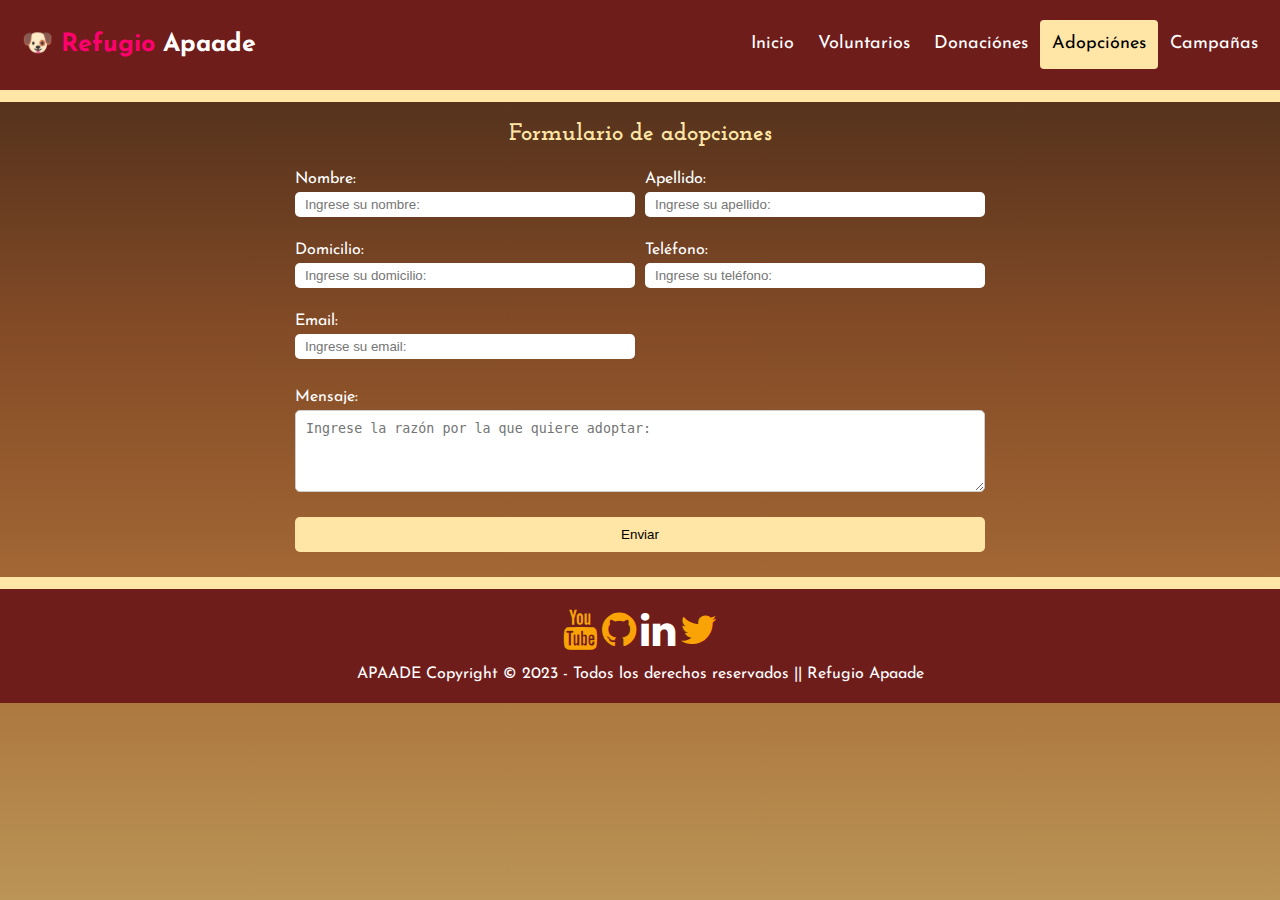
==== adopciones-formulario.html @ 07ca382c "voluntarios, campañas y adopciones" ====
<!DOCTYPE html>
<html lang="es">
<head>
    <title>Refugio Canino Apaade</title>
    <meta charset="UTF-8">
    <meta name="author" content="Refugio Apaade">
    <meta name="description" content="Informacion y contactos del refugio Apaade"
    <meta name="keywords" content="perros, refugio, adopcion, donaciones, canino, villa gesel">
    <meta name="viewport" content="width=device-width, initial-scale=1">
    <link rel="stylesheet" href="https://cdnjs.cloudflare.com/ajax/libs/font-awesome/4.7.0/css/font-awesome.min.css">
    <link href="/img/favicon.ico" rel="icon" type="image/x-icon" />
    <link href="css/style.css" rel="stylesheet">
    <script src="js/app.js"></script>
</head>
<body>
    <div class="header">
        <a href="index.html" class="logo">&#128054; <font color="#ff006e">Refugio</font> Apaade</a>
        <div class="header-right">
            <a href="index.html">Inicio</a>
            <a href="voluntarios.html">Voluntarios</a>
            <a href="donaciones.html">Donaciónes</a>
            <a class="active" href="adopciones.html">Adopciónes</a>
            <a href="campañas.html">Campañas</a>
        </div>
    </div>
    <center><h2>Formulario de adopciones</h2></center>
  <section class="contenedor_formulario">
    <section class="contenedor_formulario1">
      <div class="formulario_grupo">
        <label for="nombre">Nombre:</label>
        <input type="text" id="nombre" name="nombre" placeholder="Ingrese su nombre:" required>
      </div>
      <div class="formulario_grupo">
        <label for="apellido">Apellido:</label>
        <input type="text" id="apellido" name="apellido" placeholder="Ingrese su apellido:" required>
      </div>
      <div class="formulario_grupo">
        <label for="domicilio">Domicilio:</label>
        <input type="text" id="domicilio" name="domicilio" placeholder="Ingrese su domicilio:" required>
      </div>
      <div class="formulario_grupo">
        <label for="telefono">Teléfono:</label>
        <input type="tel" id="telefono" name="telefono" placeholder="Ingrese su teléfono:" required>
      </div>
      <div class="formulario_grupo">
        <label for="email">Email:</label>
        <input type="email" id="email" name="email" placeholder="Ingrese su email:" required>
      </div>
    </section>
    <section>
    <div class="formulario_grupo2">
      <label for="mensaje">Mensaje:</label>
      <textarea id="mensaje" name="mensaje" rows="4" placeholder="Ingrese la razón por la que quiere adoptar:" required></textarea>
    </div>
    <div class="formulario_grupo2">
      <input type="submit" value="Enviar">
    </div>
    </section>
  </section>
    <footer>
        <p>
        <a href="https://www.youtube.com/@thegreattaborlin5204" target="”_blank”" rel="noopener noreferrer"><i class="fa fa-youtube "></i></a>
        <a href="https://github.com/Tarbolin69" target="”_blank”" rel="noopener noreferrer"><i class="fa fa-github "></i></a>
        <href="#" target="”_blank”" rel="noopener noreferrer"><i class="fa fa-linkedin "></i></a>
        <a href="#" target="”_blank”" rel="noopener noreferrer"><i class="fa fa-twitter "></i></a>
        </p>
        <p>
        APAADE Copyright © 2023 - Todos los derechos reservados || Refugio Apaade
        </p>
    </footer>
</body>
</html>
---- css/style.css ----
/* La Estructura de la Pagina */
@import url('https://fonts.googleapis.com/css2?family=Josefin+Slab:ital,wght@0,400;0,500;0,600;0,700;1,700&display=swap');
@import url('https://fonts.googleapis.com/css2?family=Josefin+Sans:ital,wght@0,400;0,500;0,600;0,700;1,400;1,500;1,600;1,700&family=Josefin+Slab:ital,wght@0,400;0,500;0,600;0,700;1,700&display=swap');

body {
    padding: 0;
    margin: 0;
    color: white;
    background-image: linear-gradient(to bottom, #432818, #52301c, #62391f, #724223, #834b26, #8d542b, #985d2f, #a26734, #a8723c, #af7d44, #b5894d, #bb9457);
    font-family: "Josefin Sans";
    font-size: 16px;
    position: relative;
    min-height: 100vh;
}

#p-inicial {
    font-size: 30px;
    margin-left: auto;
    margin-right: auto;
    max-width: 800px;
}

/* Colores y Posición de Texto */

footer {
    background-color: #6F1D1B;
    padding: 5px;
    color: white;
    text-align: center;
    border-top: 12px solid #ffe6a7;
    bottom: 0;
}

h1 {
    color: #FFE6A7;
    text-align: center;
    font-family: "Josefin Slab";
}
h2 {
    color: #FFE6A7;
    font-family: "Josefin Slab";
}

/* Los Links */
a:link {
    color: #FAA307;
}

a:visited {
    color: #DC2F02;
}

/* Las cosas del header */

.header {
    border-bottom: 12px solid #FFE6A7;;
    overflow: hidden;
    color: white;
    background-color: #6F1D1B;
    padding: 20px 10px;
    min-height: 50px;
    line-height: 50px;
}

.header a {
    float: left;
    color: white;
    text-align: center;
    padding: 12px;
    text-decoration: none;
    font-size: 18px;
    line-height: 25px;
    border-radius: 4px;
}

.header a.logo {
    font-size: 25px;
    font-weight: bold;
}

.header a:hover {
    background-color: #370617;
    color: #FFBA08;
}

.header a.active {
    background-color: #FFE6A7;
    color: black;
}

.header-right {
    float: right;
}

.contenedor{
    width: 80%;
    margin: auto;
    overflow: hidden;
}

button {
    font-family: "Josefin Sans";
    font-weight: bold;
    font-size: 25px;
    background-color: #FFE6A7;
    color:#370617;
    border: 2px solid #FFBA08;
    border-radius: 10px;
    padding: 10px 10px;
    margin-bottom: 10px;
}

button:hover {
    background-color: #370617;
    color: #FFBA08 ;
}

.fa{
    font-size: 40px;
}

.img_titulo {
    position: relative;
    text-align: center;
    color: white;
    border-bottom: 12px solid #ffe6a7;
}

#boxes {
    margin-top: 20px;
}
#boxes h2 {
    color: seagreen;
    font-size: 25px;
    text-align: left;
}
#boxes img {
    width: 225px;
}
#boxes p {
    font-size: 20px;
    padding: 0px, 20px;
}
.boxes {
    float: left;
    width: 30%;
    text-align: center;
}
.google-map {
    padding-bottom: 50%;
    position: relative;
    margin-left: auto;
    margin-right: auto;
}

.google-map iframe {
    height: 100%;
    width: 100%;
    left: 0;
    top: 0;
    position: absolute;
}

.texto_adopciones {
    margin-bottom: 30px;
}

.campaña{
    margin-bottom: 100px;
}
.Info1,
.Info2,
.Info3 {
    display: flex;
    flex-wrap: wrap;
    align-items: center;
}
.Info1{
    padding-bottom: 20px;
    border-bottom: #6F1D1B 5px solid;

}
.Info2{
    padding-bottom: 20px;
    border-bottom: #6F1D1B 5px solid;

}

.Info1 img,
.Info2 img,
.Info3 img {
    flex: 100%;
    max-width: 350px;
    margin-right: 20px;
}

.Info1 p,
.Info2 p,
.Info3 p {
    flex: 1;
    font-size: 25px;
}

.contenedor_formulario1 {
  max-width: 700px;
  margin: 0 auto;
  display: flex;
  flex-direction: column;
  flex-flow: row wrap;
  flex-wrap: wrap;
}

.formulario_grupo{
  min-width: 50%;
  margin-bottom: 20px;
  display: flex;
  flex-direction: column;
}

.formulario_grupo2 {
  margin-bottom: 20px;
  margin-top: 20px;
  display: flex;
  flex-direction: column;
  max-width: 700px;
  margin: 5px auto;
  margin-bottom: 25px;
}

/* SON ESTAS CINCO: */

.contenedor_formulario textarea {
  margin: 0 5px;
  padding: 10px;
  border-radius: 5px;
  border: 1px solid #ccc;
}

.contenedor_formulario input[type="submit"] {
  padding: 10px 20px;
  background-color: #FFE6A7;
  border: none;
  border-radius: 5px;
  cursor: pointer;
}

.contenedor_formulario input[type="submit"]:hover {
  background-color: #370617;
  color: #FFBA08;
}

.contenedor_formulario input, label{
  margin: 0 5px;
  border: none;
  border-radius: 5px;
  padding: 5px 10px;
}

.contenedor_formulario label{
  padding: 5px 0;
}

@media screen and (max-width: 768px) {
    .header a {
        float: none;
        display: block;
        text-align: left;
    }
    .header-right {
        float: none;
    }
    .contenedor_formulario1 {
        max-width: 700px;
        margin: 0 auto;
        display: flex;
        flex-direction: column;
        flex-flow: row wrap;
        flex-wrap: wrap;
        padding: 0 35px;
    }

    .formulario_grupo{
        min-width: 100%;
        margin-bottom: 20px;
        display: flex;
        flex-direction: column;
    }

    .formulario_grupo2 {
        margin-bottom: 20px;
        margin-top: 20px;
        display: flex;
        flex-direction: column;
        max-width: 700px;
        margin: 5px auto;
        margin-bottom: 25px;
        padding: 0 35px;
    }
    .Info1 p, .Info2 p, .Info3 p {
        font-size: 15px;
    }
    .campaña h2 {
        text-align: center;
    }
}
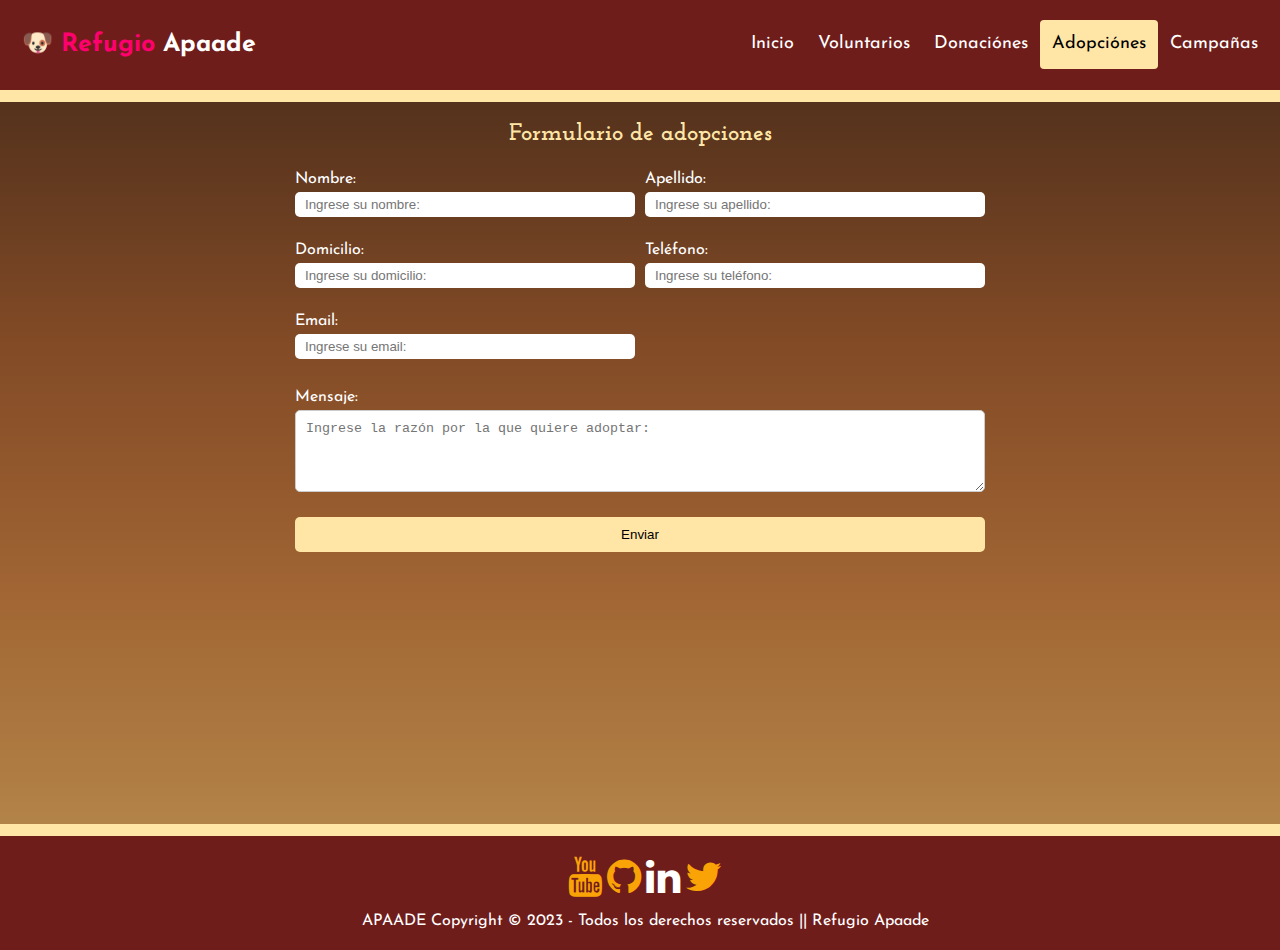
==== commit 837bf02e: "arreglos media query" ====
--- a/adopciones-formulario.html
+++ b/adopciones-formulario.html
@@ -23,6 +23,7 @@
             <a href="campañas.html">Campañas</a>
         </div>
     </div>
+    <section class="contenedor">
     <center><h2>Formulario de adopciones</h2></center>
   <section class="contenedor_formulario">
     <section class="contenedor_formulario1">
@@ -57,6 +58,7 @@
     </div>
     </section>
   </section>
+</section>
     <footer>
         <p>
         <a href="https://www.youtube.com/@thegreattaborlin5204" target="”_blank”" rel="noopener noreferrer"><i class="fa fa-youtube "></i></a>
--- a/css/style.css
+++ b/css/style.css
@@ -11,6 +11,7 @@
     font-size: 16px;
     position: relative;
     min-height: 100vh;
+    padding-bottom: 50px;
 }
 
 #p-inicial {
@@ -29,6 +30,10 @@
     text-align: center;
     border-top: 12px solid #ffe6a7;
     bottom: 0;
+    position: absolute;
+    width: 100%;
+    
+    min-height: 100px;
 }
 
 h1 {
@@ -97,8 +102,21 @@
     margin: auto;
     overflow: hidden;
 }
+.contenedor2{
+    width: 80%;
+    margin: auto;
+    overflow: hidden;
+  
+}
+.perro{
+    margin-bottom: 170px;
+}
+.perro2{
+    margin-bottom: 170px;
+}
 
 button {
+    margin-top: 10px;
     font-family: "Josefin Sans";
     font-weight: bold;
     font-size: 25px;
@@ -107,7 +125,7 @@
     border: 2px solid #FFBA08;
     border-radius: 10px;
     padding: 10px 10px;
-    margin-bottom: 10px;
+    margin-bottom:200px;
 }
 
 button:hover {
@@ -147,14 +165,16 @@
     text-align: center;
 }
 .google-map {
+    width: 60%;
     padding-bottom: 50%;
     position: relative;
     margin-left: auto;
     margin-right: auto;
+    
 }
 
 .google-map iframe {
-    height: 100%;
+    height: 60%;
     width: 100%;
     left: 0;
     top: 0;
@@ -162,7 +182,8 @@
 }
 
 .texto_adopciones {
-    margin-bottom: 30px;
+    margin-top: 30px;
+    font-size: 25px;
 }
 
 .campaña{
@@ -184,6 +205,9 @@
     padding-bottom: 20px;
     border-bottom: #6F1D1B 5px solid;
 
+}
+.Info3{
+    margin-bottom: 200px;
 }
 
 .Info1 img,
@@ -269,6 +293,31 @@
     .header-right {
         float: none;
     }
+    .perro{
+        margin-bottom: 0;
+
+    }
+    .perro2{
+        margin-bottom: 0;
+    }
+    .texto_adopciones button{
+        margin-bottom: 0;
+    }
+    .contenedor2 button{
+        margin-bottom: 200px;
+    }
+    .google-map {
+        width: 100%;
+      margin-bottom: 250px;
+      background-size: cover;
+    }
+    .contenedor_formulario{
+        margin-bottom: 200px;
+    }
+    .texto_adopciones {
+      margin-bottom: 200px;
+    }
+
     .contenedor_formulario1 {
         max-width: 700px;
         margin: 0 auto;
@@ -299,7 +348,11 @@
     .Info1 p, .Info2 p, .Info3 p {
         font-size: 15px;
     }
+    .Info3{
+        margin-bottom: 200px;
+    }
     .campaña h2 {
         text-align: center;
     }
 }
+}
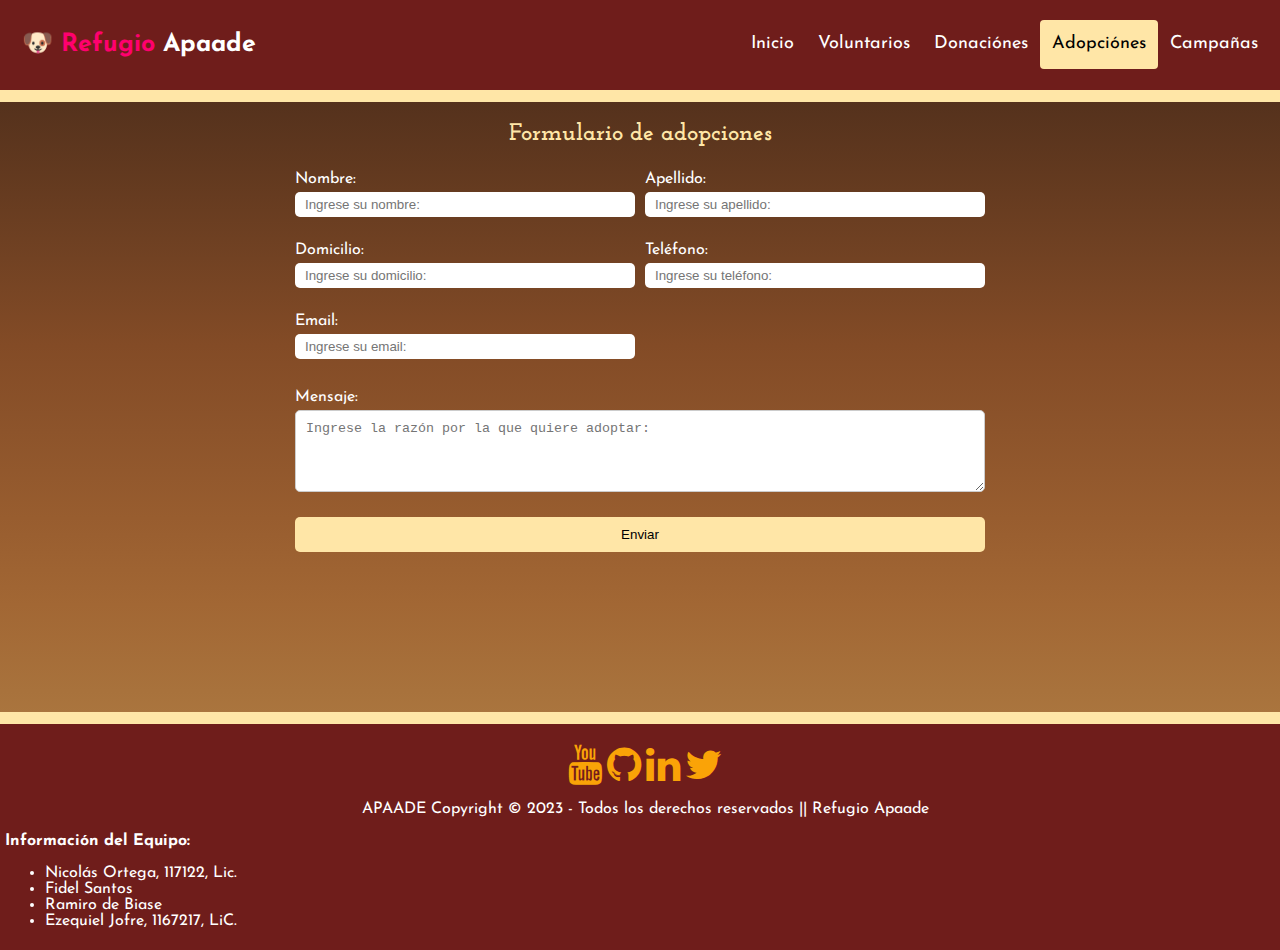
==== commit 677fa595: "footer actualizado" ====
--- a/adopciones-formulario.html
+++ b/adopciones-formulario.html
@@ -63,12 +63,19 @@
         <p>
         <a href="https://www.youtube.com/@thegreattaborlin5204" target="”_blank”" rel="noopener noreferrer"><i class="fa fa-youtube "></i></a>
         <a href="https://github.com/Tarbolin69" target="”_blank”" rel="noopener noreferrer"><i class="fa fa-github "></i></a>
-        <href="#" target="”_blank”" rel="noopener noreferrer"><i class="fa fa-linkedin "></i></a>
+        <a href="#" target="”_blank”" rel="noopener noreferrer"><i class="fa fa-linkedin "></i></a>
         <a href="#" target="”_blank”" rel="noopener noreferrer"><i class="fa fa-twitter "></i></a>
         </p>
         <p>
         APAADE Copyright © 2023 - Todos los derechos reservados || Refugio Apaade
         </p>
+        <p style="text-align: left;"><b>Información del Equipo:</b></p>
+        <ul style="text-align: left;">
+            <li>Nicolás Ortega, 117122, Lic. </li>
+            <li>Fidel Santos</li>
+            <li>Ramiro de Biase</li>
+            <li>Ezequiel Jofre, 1167217, LiC.</li>
+        </ul>
     </footer>
 </body>
 </html>
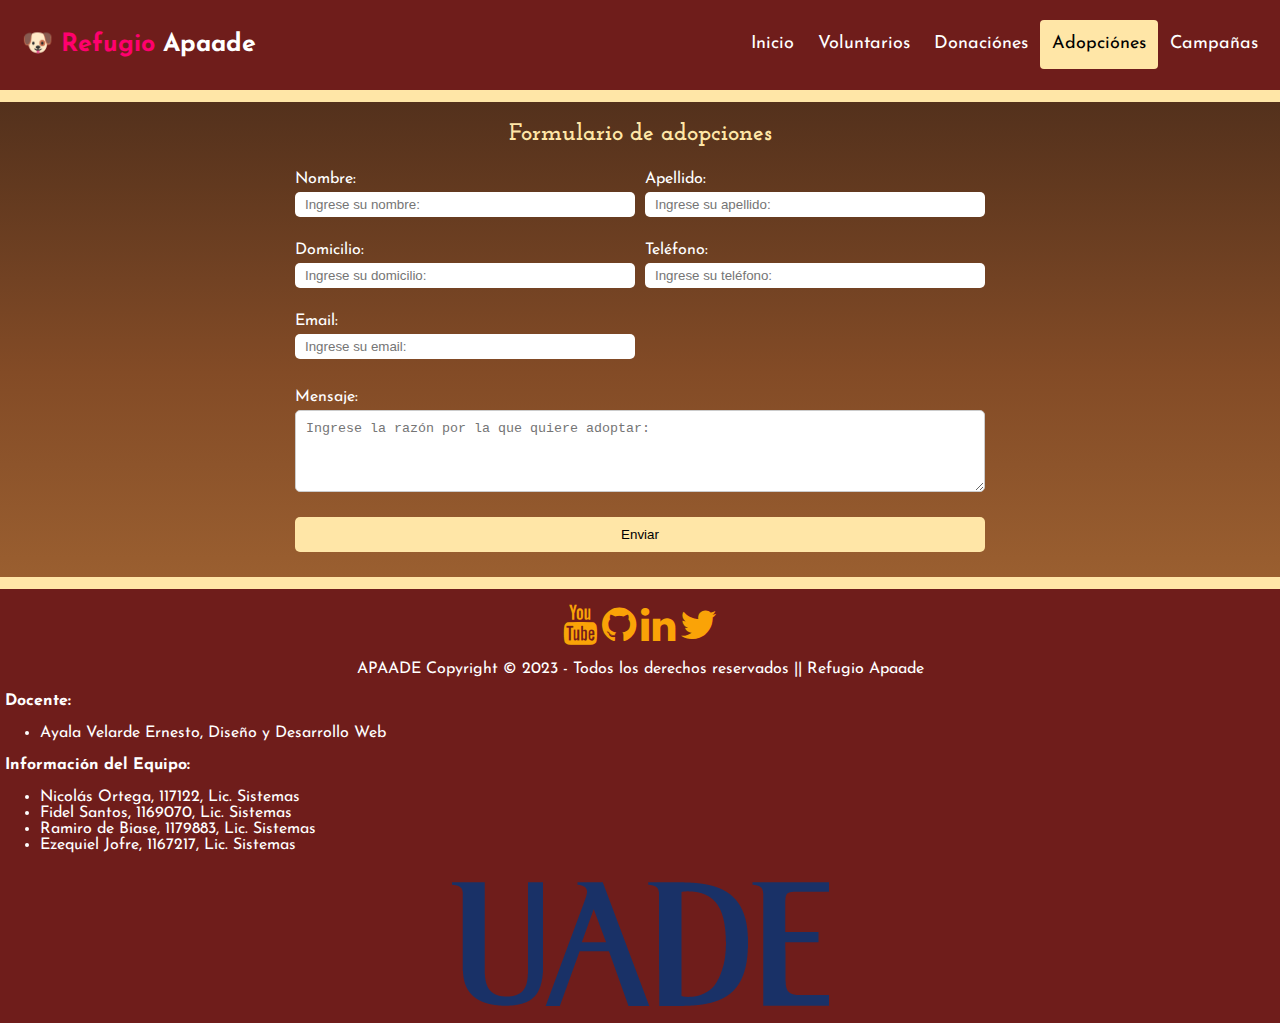
==== commit 281ffa13: "arreglar formato y meta-data" ====
--- a/adopciones-formulario.html
+++ b/adopciones-formulario.html
@@ -4,8 +4,8 @@
     <title>Refugio Canino Apaade</title>
     <meta charset="UTF-8">
     <meta name="author" content="Refugio Apaade">
-    <meta name="description" content="Informacion y contactos del refugio Apaade"
-    <meta name="keywords" content="perros, refugio, adopcion, donaciones, canino, villa gesel">
+    <meta name="description" content="Informacion y contactos del refugio Apaade" <meta name="keywords"
+    content="perros, refugio, adopcion, donaciones, canino, villa gesel">
     <meta name="viewport" content="width=device-width, initial-scale=1">
     <link rel="stylesheet" href="https://cdnjs.cloudflare.com/ajax/libs/font-awesome/4.7.0/css/font-awesome.min.css">
     <link href="/img/favicon.ico" rel="icon" type="image/x-icon" />
@@ -24,41 +24,44 @@
         </div>
     </div>
     <section class="contenedor">
-    <center><h2>Formulario de adopciones</h2></center>
-  <section class="contenedor_formulario">
-    <section class="contenedor_formulario1">
-      <div class="formulario_grupo">
-        <label for="nombre">Nombre:</label>
-        <input type="text" id="nombre" name="nombre" placeholder="Ingrese su nombre:" required>
-      </div>
-      <div class="formulario_grupo">
-        <label for="apellido">Apellido:</label>
-        <input type="text" id="apellido" name="apellido" placeholder="Ingrese su apellido:" required>
-      </div>
-      <div class="formulario_grupo">
-        <label for="domicilio">Domicilio:</label>
-        <input type="text" id="domicilio" name="domicilio" placeholder="Ingrese su domicilio:" required>
-      </div>
-      <div class="formulario_grupo">
-        <label for="telefono">Teléfono:</label>
-        <input type="tel" id="telefono" name="telefono" placeholder="Ingrese su teléfono:" required>
-      </div>
-      <div class="formulario_grupo">
-        <label for="email">Email:</label>
-        <input type="email" id="email" name="email" placeholder="Ingrese su email:" required>
-      </div>
+        <center>
+            <h2>Formulario de adopciones</h2>
+        </center>
+        <section class="contenedor_formulario">
+            <section class="contenedor_formulario1">
+                <div class="formulario_grupo">
+                    <label for="nombre">Nombre:</label>
+                    <input type="text" id="nombre" name="nombre" placeholder="Ingrese su nombre:" required>
+                </div>
+                <div class="formulario_grupo">
+                    <label for="apellido">Apellido:</label>
+                    <input type="text" id="apellido" name="apellido" placeholder="Ingrese su apellido:" required>
+                </div>
+                <div class="formulario_grupo">
+                    <label for="domicilio">Domicilio:</label>
+                    <input type="text" id="domicilio" name="domicilio" placeholder="Ingrese su domicilio:" required>
+                </div>
+                <div class="formulario_grupo">
+                    <label for="telefono">Teléfono:</label>
+                    <input type="tel" id="telefono" name="telefono" placeholder="Ingrese su teléfono:" required>
+                </div>
+                <div class="formulario_grupo">
+                    <label for="email">Email:</label>
+                    <input type="email" id="email" name="email" placeholder="Ingrese su email:" required>
+                </div>
+            </section>
+            <section>
+                <div class="formulario_grupo2">
+                    <label for="mensaje">Mensaje:</label>
+                    <textarea id="mensaje" name="mensaje" rows="4"
+                        placeholder="Ingrese la razón por la que quiere adoptar:" required></textarea>
+                </div>
+                <div class="formulario_grupo2">
+                    <input type="submit" value="Enviar">
+                </div>
+            </section>
+        </section>
     </section>
-    <section>
-    <div class="formulario_grupo2">
-      <label for="mensaje">Mensaje:</label>
-      <textarea id="mensaje" name="mensaje" rows="4" placeholder="Ingrese la razón por la que quiere adoptar:" required></textarea>
-    </div>
-    <div class="formulario_grupo2">
-      <input type="submit" value="Enviar">
-    </div>
-    </section>
-  </section>
-</section>
     <footer>
         <p>
         <a href="https://www.youtube.com/@thegreattaborlin5204" target="”_blank”" rel="noopener noreferrer"><i class="fa fa-youtube "></i></a>
@@ -69,13 +72,20 @@
         <p>
         APAADE Copyright © 2023 - Todos los derechos reservados || Refugio Apaade
         </p>
-        <p style="text-align: left;"><b>Información del Equipo:</b></p>
+        <p style="text-align: left; padding-left: 5px;"><b>Docente:</b></p>
         <ul style="text-align: left;">
-            <li>Nicolás Ortega, 117122, Lic. </li>
-            <li>Fidel Santos</li>
-            <li>Ramiro de Biase</li>
-            <li>Ezequiel Jofre, 1167217, LiC.</li>
+            <li>Ayala Velarde Ernesto, Diseño y Desarrollo Web</li>
         </ul>
+        <p style="text-align: left; padding-left: 5px;"><b>Información del Equipo:</b></p>
+        <ul style="text-align: left;">
+            <li>Nicolás Ortega, 117122, Lic. Sistemas</li>
+            <li>Fidel Santos, 1169070, Lic. Sistemas</li>
+            <li>Ramiro de Biase, 1179883, Lic. Sistemas</li>
+            <li>Ezequiel Jofre, 1167217, Lic. Sistemas</li>
+        </ul>
+        <center>
+            <img src="img/LogoUADE.png" alt="Logo de la Universidad Argentina de la Empresa">
+        </center>
     </footer>
 </body>
 </html>
--- a/css/style.css
+++ b/css/style.css
@@ -11,7 +11,6 @@
     font-size: 16px;
     position: relative;
     min-height: 100vh;
-    padding-bottom: 50px;
 }
 
 #p-inicial {
@@ -25,14 +24,11 @@
 
 footer {
     background-color: #6F1D1B;
-    padding: 5px;
     color: white;
     text-align: center;
     border-top: 12px solid #ffe6a7;
     bottom: 0;
-    position: absolute;
     width: 100%;
-    
     min-height: 100px;
 }
 
@@ -41,6 +37,7 @@
     text-align: center;
     font-family: "Josefin Slab";
 }
+
 h2 {
     color: #FFE6A7;
     font-family: "Josefin Slab";
@@ -102,11 +99,12 @@
     margin: auto;
     overflow: hidden;
 }
+
 .contenedor2{
     width: 80%;
     margin: auto;
     overflow: hidden;
-  
+
 }
 .perro{
     margin-bottom: 170px;
@@ -125,7 +123,7 @@
     border: 2px solid #FFBA08;
     border-radius: 10px;
     padding: 10px 10px;
-    margin-bottom:200px;
+    margin: 10px;
 }
 
 button:hover {
@@ -147,14 +145,17 @@
 #boxes {
     margin-top: 20px;
 }
+
 #boxes h2 {
     color: seagreen;
     font-size: 25px;
     text-align: left;
 }
+
 #boxes img {
     width: 225px;
 }
+
 #boxes p {
     font-size: 20px;
     padding: 0px, 20px;
@@ -164,13 +165,13 @@
     width: 30%;
     text-align: center;
 }
+
 .google-map {
     width: 60%;
     padding-bottom: 50%;
     position: relative;
     margin-left: auto;
     margin-right: auto;
-    
 }
 
 .google-map iframe {
@@ -226,62 +227,60 @@
 }
 
 .contenedor_formulario1 {
-  max-width: 700px;
-  margin: 0 auto;
-  display: flex;
-  flex-direction: column;
-  flex-flow: row wrap;
-  flex-wrap: wrap;
+    max-width: 700px;
+    margin: 0 auto;
+    display: flex;
+    flex-direction: column;
+    flex-flow: row wrap;
+    flex-wrap: wrap;
 }
 
 .formulario_grupo{
-  min-width: 50%;
-  margin-bottom: 20px;
-  display: flex;
-  flex-direction: column;
+    min-width: 50%;
+    margin-bottom: 20px;
+    display: flex;
+    flex-direction: column;
 }
 
 .formulario_grupo2 {
-  margin-bottom: 20px;
-  margin-top: 20px;
-  display: flex;
-  flex-direction: column;
-  max-width: 700px;
-  margin: 5px auto;
-  margin-bottom: 25px;
-}
-
-/* SON ESTAS CINCO: */
+    margin-bottom: 20px;
+    margin-top: 20px;
+    display: flex;
+    flex-direction: column;
+    max-width: 700px;
+    margin: 5px auto;
+    margin-bottom: 25px;
+}
 
 .contenedor_formulario textarea {
-  margin: 0 5px;
-  padding: 10px;
-  border-radius: 5px;
-  border: 1px solid #ccc;
+    margin: 0 5px;
+    padding: 10px;
+    border-radius: 5px;
+    border: 1px solid #ccc;
 }
 
 .contenedor_formulario input[type="submit"] {
-  padding: 10px 20px;
-  background-color: #FFE6A7;
-  border: none;
-  border-radius: 5px;
-  cursor: pointer;
+    padding: 10px 20px;
+    background-color: #FFE6A7;
+    border: none;
+    border-radius: 5px;
+    cursor: pointer;
 }
 
 .contenedor_formulario input[type="submit"]:hover {
-  background-color: #370617;
-  color: #FFBA08;
+    background-color: #370617;
+    color: #FFBA08;
 }
 
 .contenedor_formulario input, label{
-  margin: 0 5px;
-  border: none;
-  border-radius: 5px;
-  padding: 5px 10px;
+    margin: 0 5px;
+    border: none;
+    border-radius: 5px;
+    padding: 5px 10px;
 }
 
 .contenedor_formulario label{
-  padding: 5px 0;
+    padding: 5px 0;
 }
 
 @media screen and (max-width: 768px) {
@@ -290,30 +289,37 @@
         display: block;
         text-align: left;
     }
+
     .header-right {
         float: none;
     }
+
     .perro{
         margin-bottom: 0;
-
-    }
+    }
+
     .perro2{
         margin-bottom: 0;
     }
+
     .texto_adopciones button{
         margin-bottom: 0;
     }
+
     .contenedor2 button{
         margin-bottom: 200px;
     }
+
     .google-map {
         width: 100%;
       margin-bottom: 250px;
       background-size: cover;
     }
+
     .contenedor_formulario{
         margin-bottom: 200px;
     }
+
     .texto_adopciones {
       margin-bottom: 200px;
     }
@@ -345,14 +351,16 @@
         margin-bottom: 25px;
         padding: 0 35px;
     }
+
     .Info1 p, .Info2 p, .Info3 p {
         font-size: 15px;
     }
+
     .Info3{
         margin-bottom: 200px;
     }
+
     .campaña h2 {
         text-align: center;
     }
 }
-}
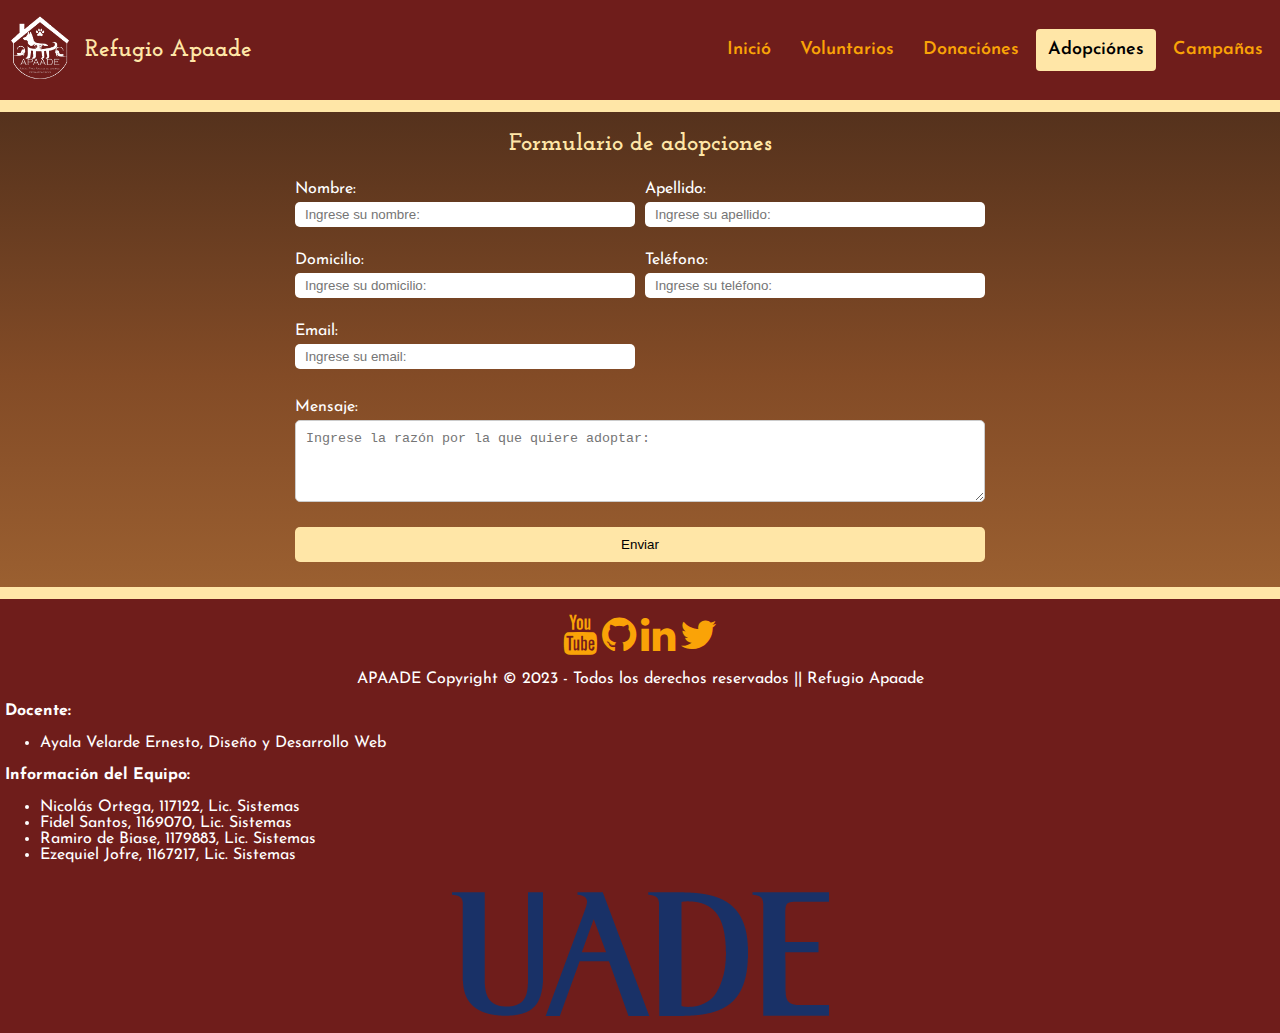
==== commit 9197760d: "nuevo header" ====
--- a/adopciones-formulario.html
+++ b/adopciones-formulario.html
@@ -13,16 +13,19 @@
     <script src="js/app.js"></script>
 </head>
 <body>
-    <div class="header">
-        <a href="index.html" class="logo">&#128054; <font color="#ff006e">Refugio</font> Apaade</a>
-        <div class="header-right">
-            <a href="index.html">Inicio</a>
+    <header>
+        <a href="index.html" class="logo">
+            <img src="img/apaade-logo-blanco.png" alt="El logo del refugio apaade">
+            <h2 class="nombre-empresa">Refugio Apaade</h2>
+        </a>
+        <nav>
+            <a href="index.html">Inició</a>
             <a href="voluntarios.html">Voluntarios</a>
             <a href="donaciones.html">Donaciónes</a>
-            <a class="active" href="adopciones.html">Adopciónes</a>
+            <a href="adopciones.html" class="active">Adopciónes</a>
             <a href="campañas.html">Campañas</a>
-        </div>
-    </div>
+        </nav>
+    </header>
     <section class="contenedor">
         <center>
             <h2>Formulario de adopciones</h2>
--- a/css/style.css
+++ b/css/style.css
@@ -52,14 +52,67 @@
     color: #DC2F02;
 }
 
-/* Las cosas del header */
-
+header {
+    display: flex;
+    min-height: 75px;
+    background-color: #6F1D1B;
+    justify-content: space-between;
+    align-items: center;
+    padding: 5px;
+    border-bottom: 12px solid #FFE6A7;
+    min-height: 50px;
+    line-height: 50px;
+}
+
+header a {
+    color: white;
+    text-decoration: none;
+}
+
+.logo {
+    display: flex;
+    align-items: center;
+}
+
+.logo img {
+    height: 70px;
+    margin-right: 10px;
+}
+
+nav a{
+    font-weight: 600;
+    font-size: 18px;
+    border-radius: 4px;
+    padding: 12px;
+}
+
+nav a:hover {
+    background-color: #370617;
+    color: #FFBA08;
+}
+
+header a.active {
+    background-color: #FFE6A7;
+    color: black;
+}
+
+
+@media screen and (max-width: 768px) {
+    header {
+        flex-direction: column;
+    }
+    nav {
+        padding: 10px 0px;
+    }
+}
+
+/* Las cosas del header
 .header {
-    border-bottom: 12px solid #FFE6A7;;
+    border-bottom: 12px solid #FFE6A7;
     overflow: hidden;
     color: white;
     background-color: #6F1D1B;
-    padding: 20px 10px;
+    padding: 20px 10px
     min-height: 50px;
     line-height: 50px;
 }
@@ -93,6 +146,7 @@
 .header-right {
     float: right;
 }
+*/
 
 .contenedor{
     width: 80%;
@@ -105,12 +159,6 @@
     margin: auto;
     overflow: hidden;
 
-}
-.perro{
-    margin-bottom: 170px;
-}
-.perro2{
-    margin-bottom: 170px;
 }
 
 button {
@@ -142,6 +190,10 @@
     border-bottom: 12px solid #ffe6a7;
 }
 
+.img_titulo img {
+    display: block;
+}
+
 #boxes {
     margin-top: 20px;
 }
@@ -167,15 +219,12 @@
 }
 
 .google-map {
-    width: 60%;
     padding-bottom: 50%;
     position: relative;
-    margin-left: auto;
-    margin-right: auto;
 }
 
 .google-map iframe {
-    height: 60%;
+    height: 100%;
     width: 100%;
     left: 0;
     top: 0;
@@ -284,16 +333,6 @@
 }
 
 @media screen and (max-width: 768px) {
-    .header a {
-        float: none;
-        display: block;
-        text-align: left;
-    }
-
-    .header-right {
-        float: none;
-    }
-
     .perro{
         margin-bottom: 0;
     }
@@ -306,14 +345,10 @@
         margin-bottom: 0;
     }
 
-    .contenedor2 button{
-        margin-bottom: 200px;
-    }
 
     .google-map {
         width: 100%;
-      margin-bottom: 250px;
-      background-size: cover;
+        background-size: cover;
     }
 
     .contenedor_formulario{
@@ -364,3 +399,4 @@
         text-align: center;
     }
 }
+
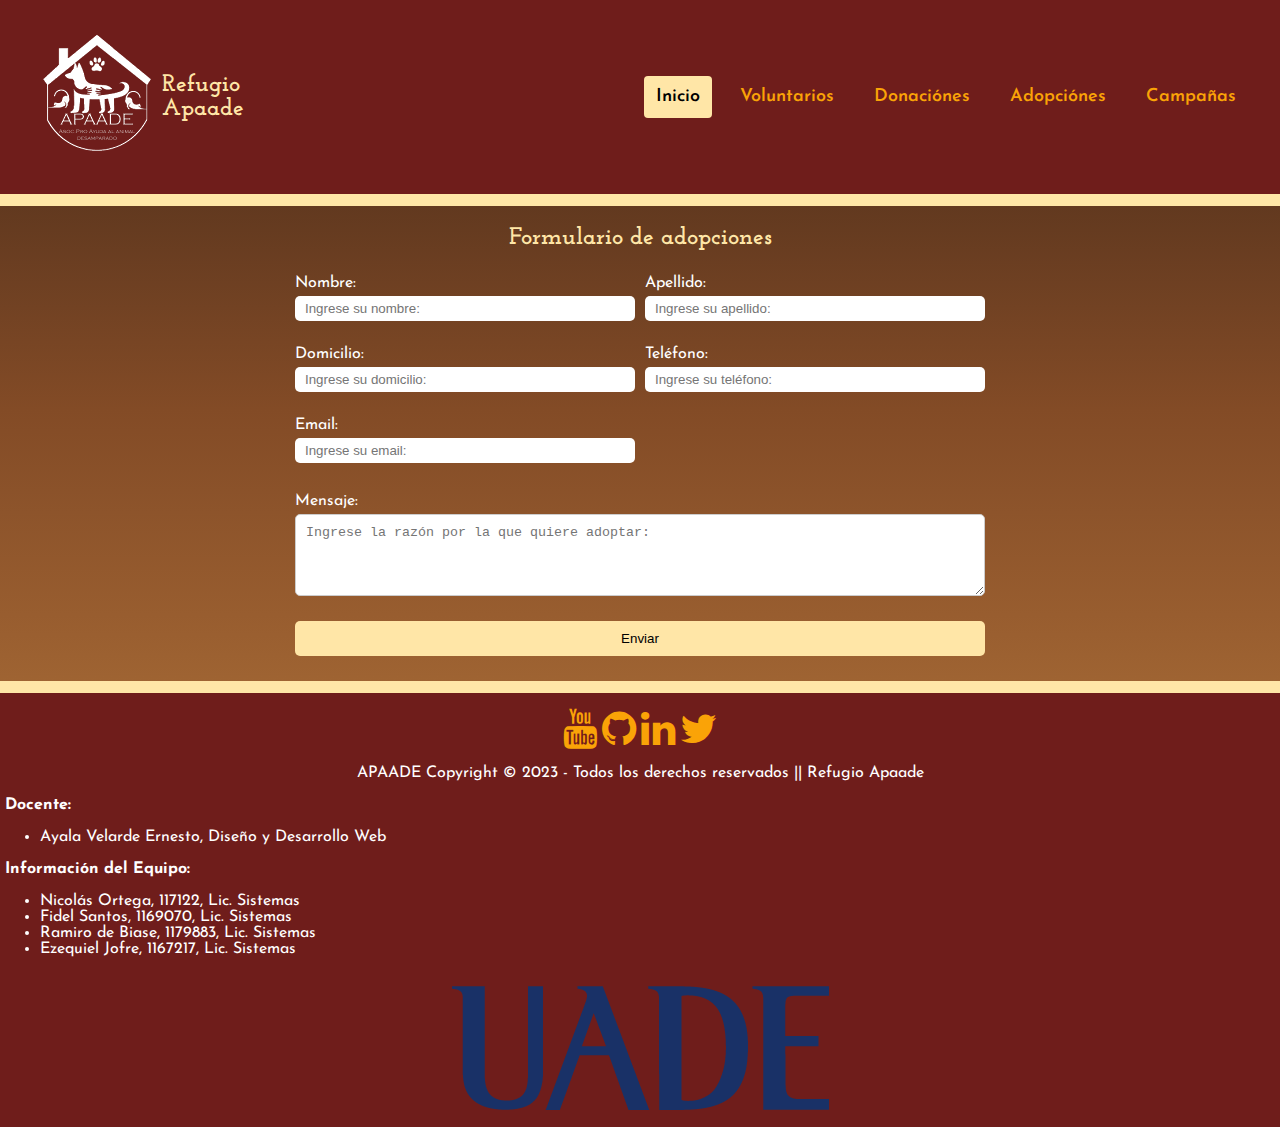
==== commit 58f04caa: "muchos cambios" ====
--- a/adopciones-formulario.html
+++ b/adopciones-formulario.html
@@ -10,7 +10,7 @@
     <link rel="stylesheet" href="https://cdnjs.cloudflare.com/ajax/libs/font-awesome/4.7.0/css/font-awesome.min.css">
     <link href="/img/favicon.ico" rel="icon" type="image/x-icon" />
     <link href="css/style.css" rel="stylesheet">
-    <script src="js/app.js"></script>
+    <script defer src="js/app.js"></script>
 </head>
 <body>
     <header>
@@ -18,12 +18,16 @@
             <img src="img/apaade-logo-blanco.png" alt="El logo del refugio apaade">
             <h2 class="nombre-empresa">Refugio Apaade</h2>
         </a>
-        <nav>
-            <a href="index.html">Inició</a>
-            <a href="voluntarios.html">Voluntarios</a>
-            <a href="donaciones.html">Donaciónes</a>
-            <a href="adopciones.html" class="active">Adopciónes</a>
-            <a href="campañas.html">Campañas</a>
+        <button id="abrir" class="abrir-menu"><b class="fa-solid fa-bars"></b></button>
+        <nav class="nav" id="nav" >
+            <button class="cerrar-menu" id="cerrar" style="font-size: 25px; font-weight: 600;">X</b></button>
+            <ul class="nav-link">
+            <li><a href="index.html" class="active">Inicio</a></li>
+            <li><a href="voluntarios.html">Voluntarios</a></li>
+            <li><a href="donaciones.html" >Donaciónes</a></li>
+            <li><a href="adopciones.html" >Adopciónes</a></li>
+            <li><a href="campañas.html" >Campañas</a></li>
+        </ul>
         </nav>
     </header>
     <section class="contenedor">
--- a/css/style.css
+++ b/css/style.css
@@ -11,6 +11,7 @@
     font-size: 16px;
     position: relative;
     min-height: 100vh;
+    box-sizing: border-box;
 }
 
 #p-inicial {
@@ -54,14 +55,11 @@
 
 header {
     display: flex;
-    min-height: 75px;
     background-color: #6F1D1B;
     justify-content: space-between;
     align-items: center;
-    padding: 5px;
+    padding: 2rem;
     border-bottom: 12px solid #FFE6A7;
-    min-height: 50px;
-    line-height: 50px;
 }
 
 header a {
@@ -72,12 +70,11 @@
 .logo {
     display: flex;
     align-items: center;
-}
-
-.logo img {
-    height: 70px;
-    margin-right: 10px;
-}
+    max-width: 5rem;
+
+}
+
+
 
 nav a{
     font-weight: 600;
@@ -95,58 +92,72 @@
     background-color: #FFE6A7;
     color: black;
 }
+.abrir-menu{
+    display: none;
+
+}
+.nav{
+    list-style-type: none;
+}
+.nav-link{
+    display: flex;
+    gap: 1rem;
+    list-style-type: none;
+}
+.cerrar-menu{
+   display: none;
+}
 
 
 @media screen and (max-width: 768px) {
-    header {
-        flex-direction: column;
-    }
-    nav {
-        padding: 10px 0px;
-    }
-}
-
-/* Las cosas del header
-.header {
-    border-bottom: 12px solid #FFE6A7;
-    overflow: hidden;
-    color: white;
-    background-color: #6F1D1B;
-    padding: 20px 10px
-    min-height: 50px;
-    line-height: 50px;
-}
-
-.header a {
-    float: left;
-    color: white;
-    text-align: center;
-    padding: 12px;
-    text-decoration: none;
-    font-size: 18px;
-    line-height: 25px;
-    border-radius: 4px;
-}
-
-.header a.logo {
-    font-size: 25px;
-    font-weight: bold;
-}
-
-.header a:hover {
-    background-color: #370617;
-    color: #FFBA08;
-}
-
+
+
+
+  .nav{
+    opacity: 0;
+    visibility: hidden;
+    position: absolute;
+    top: 0;
+    right: 0;
+    bottom: 0;
+    flex-direction: column;
+    display: flex;
+    align-items: end;
+    background-color: #432818 ;
+    padding: 1rem;
+    box-shadow: 0 0 0 100vmax rgba(0, 0, 0, .5);
+
+  }
+  .nav.visible{
+    opacity: 1;
+    visibility: visible;
+  }
+
+  .nav-link{
+    flex-direction: column;
+    align-items: end;
+
+  }
+
+    .abrir-menu{
+        display: block;
+    }
+
+    .cerrar-menu{
+        display: block;
+        margin: 5px 0px;
+        font-size: 1.25rem;
+    }
+  .logo img{
+    height: 75px;
+  }
+}
 .header a.active {
     background-color: #FFE6A7;
     color: black;
 }
 
-.header-right {
-    float: right;
-}
-*/
+
 
 .contenedor{
     width: 80%;
@@ -184,7 +195,6 @@
 }
 
 .img_titulo {
-    position: relative;
     text-align: center;
     color: white;
     border-bottom: 12px solid #ffe6a7;
@@ -192,6 +202,15 @@
 
 .img_titulo img {
     display: block;
+}
+
+.img_donaciones img {
+    width: 800px;
+    max-width: 1250px;
+    max-height: 300px;
+    border: 5px solid #6F1D1B;
+    border-radius: 10px;
+
 }
 
 #boxes {
@@ -231,6 +250,11 @@
     position: absolute;
 }
 
+.youtube iframe {
+    width: 50%;
+    aspect-ratio: 16 / 9;
+}
+
 .texto_adopciones {
     margin-top: 30px;
     font-size: 25px;
@@ -349,6 +373,10 @@
     .google-map {
         width: 100%;
         background-size: cover;
+    }
+
+    .youtube iframe {
+        width: 100%;
     }
 
     .contenedor_formulario{
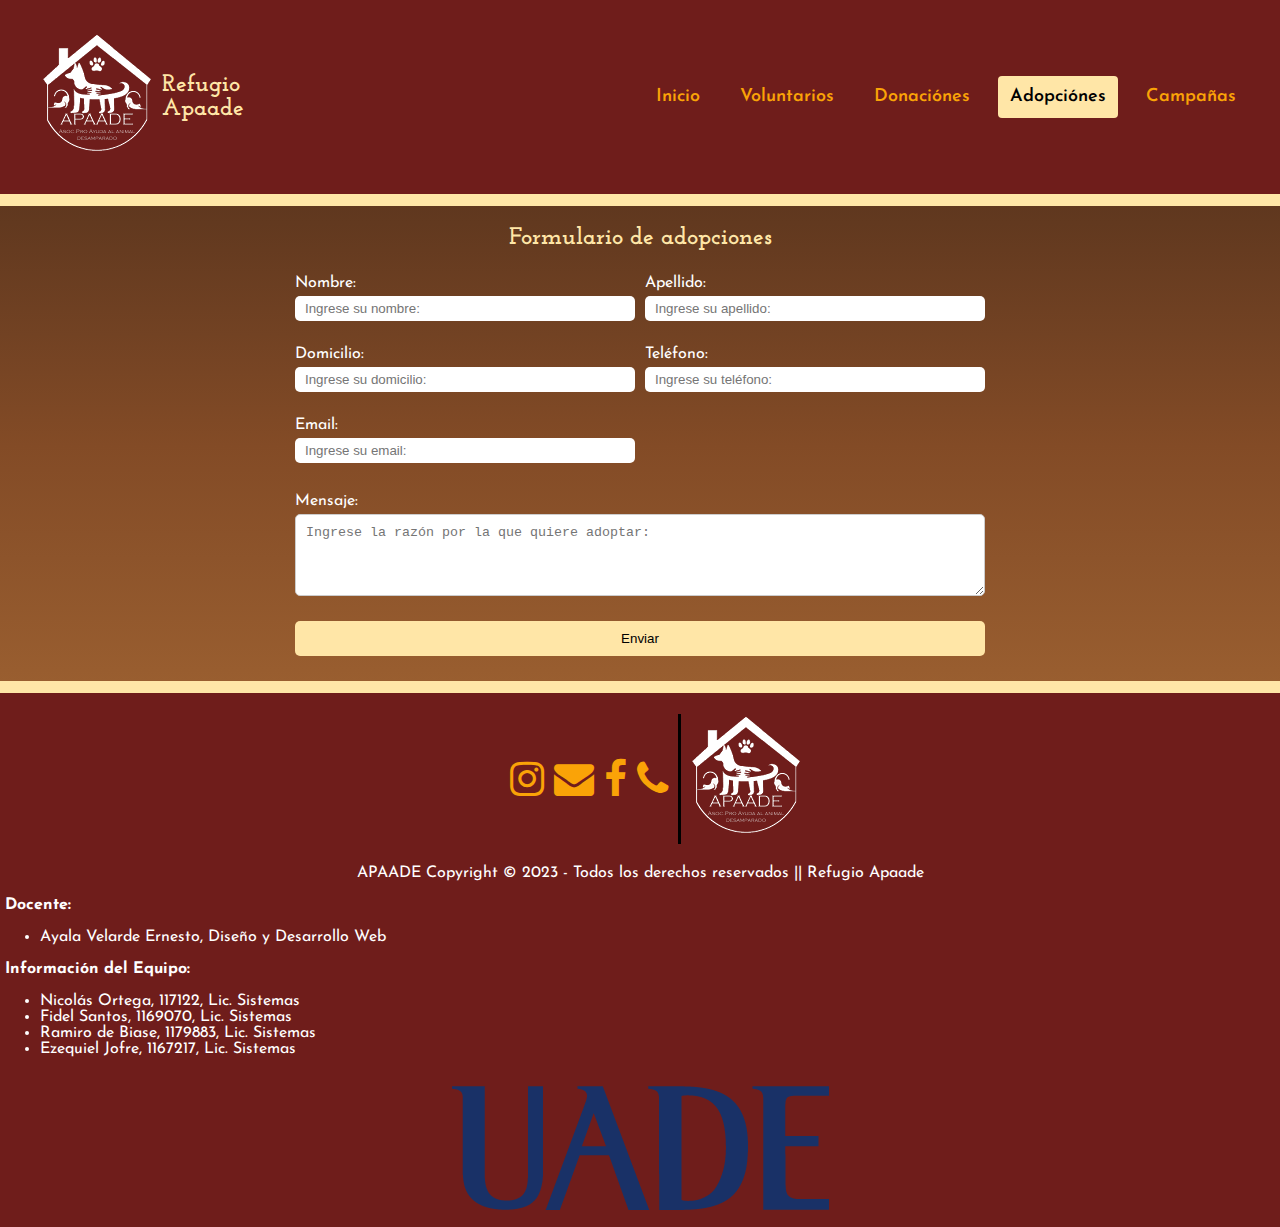
==== commit 64ae83be: "css y footer" ====
--- a/adopciones-formulario.html
+++ b/adopciones-formulario.html
@@ -22,10 +22,10 @@
         <nav class="nav" id="nav" >
             <button class="cerrar-menu" id="cerrar" style="font-size: 25px; font-weight: 600;">X</b></button>
             <ul class="nav-link">
-            <li><a href="index.html" class="active">Inicio</a></li>
+            <li><a href="index.html">Inicio</a></li>
             <li><a href="voluntarios.html">Voluntarios</a></li>
-            <li><a href="donaciones.html" >Donaciónes</a></li>
-            <li><a href="adopciones.html" >Adopciónes</a></li>
+            <li><a href="donaciones.html">Donaciónes</a></li>
+            <li><a href="adopciones.html" class="active">Adopciónes</a></li>
             <li><a href="campañas.html" >Campañas</a></li>
         </ul>
         </nav>
@@ -69,30 +69,43 @@
             </section>
         </section>
     </section>
-    <footer>
-        <p>
-        <a href="https://www.youtube.com/@thegreattaborlin5204" target="”_blank”" rel="noopener noreferrer"><i class="fa fa-youtube "></i></a>
-        <a href="https://github.com/Tarbolin69" target="”_blank”" rel="noopener noreferrer"><i class="fa fa-github "></i></a>
-        <a href="#" target="”_blank”" rel="noopener noreferrer"><i class="fa fa-linkedin "></i></a>
-        <a href="#" target="”_blank”" rel="noopener noreferrer"><i class="fa fa-twitter "></i></a>
-        </p>
-        <p>
-        APAADE Copyright © 2023 - Todos los derechos reservados || Refugio Apaade
-        </p>
-        <p style="text-align: left; padding-left: 5px;"><b>Docente:</b></p>
-        <ul style="text-align: left;">
-            <li>Ayala Velarde Ernesto, Diseño y Desarrollo Web</li>
-        </ul>
-        <p style="text-align: left; padding-left: 5px;"><b>Información del Equipo:</b></p>
-        <ul style="text-align: left;">
-            <li>Nicolás Ortega, 117122, Lic. Sistemas</li>
-            <li>Fidel Santos, 1169070, Lic. Sistemas</li>
-            <li>Ramiro de Biase, 1179883, Lic. Sistemas</li>
-            <li>Ezequiel Jofre, 1167217, Lic. Sistemas</li>
-        </ul>
-        <center>
-            <img src="img/LogoUADE.png" alt="Logo de la Universidad Argentina de la Empresa">
-        </center>
-    </footer>
+        <footer>
+            <div class="footer-logos">
+                <ul>
+                    <li>
+                        <a href="#" target="”_blank”" rel="noopener noreferrer"><i class="fa fa-instagram "></i></a>
+                    </li>
+                    <li>
+                        <a href="mailto:Refugioapaade@gmail.com" rel="noopener noreferrer"><b class="fa fa-envelope"></b><br>
+                    </li>
+                    <li>
+                        <a href="#" target="”_blank”" rel="noopener noreferrer"><i class="fa fa-facebook "></i></a>
+                    </li>
+                    <li>
+                        <a href="tel:02255475050"><i class="fa fa-phone"></i></a>
+                    </li>
+                    <img src="img/apaade-logo-blanco.png" alt="Logo del refugio Apaade" >
+                </ul>
+            </div>
+            <p>
+            APAADE Copyright © 2023 - Todos los derechos reservados || Refugio Apaade
+            </p>
+            <p style="text-align: left; padding-left: 5px;"><b>Docente:</b></p>
+            <ul style="text-align: left;">
+                <li>Ayala Velarde Ernesto, Diseño y Desarrollo Web</li>
+            </ul>
+            <p style="text-align: left; padding-left: 5px;"><b>Información del Equipo:</b></p>
+            <ul style="text-align: left;">
+                <li>Nicolás Ortega, 117122, Lic. Sistemas</li>
+                <li>Fidel Santos, 1169070, Lic. Sistemas</li>
+                <li>Ramiro de Biase, 1179883, Lic. Sistemas</li>
+                <li>Ezequiel Jofre, 1167217, Lic. Sistemas</li>
+            </ul>
+            <div class="uade-imagen">
+            <center>
+                <img src="img/LogoUADE.png" alt="Logo de la Universidad Argentina de la Empresa">
+            </center>
+            </div>
+        </footer>
 </body>
 </html>
--- a/css/style.css
+++ b/css/style.css
@@ -33,6 +33,24 @@
     min-height: 100px;
 }
 
+div.footer-logos ul {
+    align-items: center;
+    display: flex;
+    list-style-type: none;
+    justify-content: center;
+    flex-flow: row wrap;
+}
+
+div.footer-logos img {
+    float: right;
+    border-left: 3px solid black; margin: 5px;
+}
+
+div.footer-logos li {
+    margin: 5px;
+}
+
+
 h1 {
     color: #FFE6A7;
     text-align: center;
@@ -71,10 +89,11 @@
     display: flex;
     align-items: center;
     max-width: 5rem;
-
-}
-
-
+}
+
+.uade-imagen img {
+    max-width: 100%;
+}
 
 nav a{
     font-weight: 600;
@@ -110,8 +129,6 @@
 
 
 @media screen and (max-width: 768px) {
-
-
 
   .nav{
     opacity: 0;
